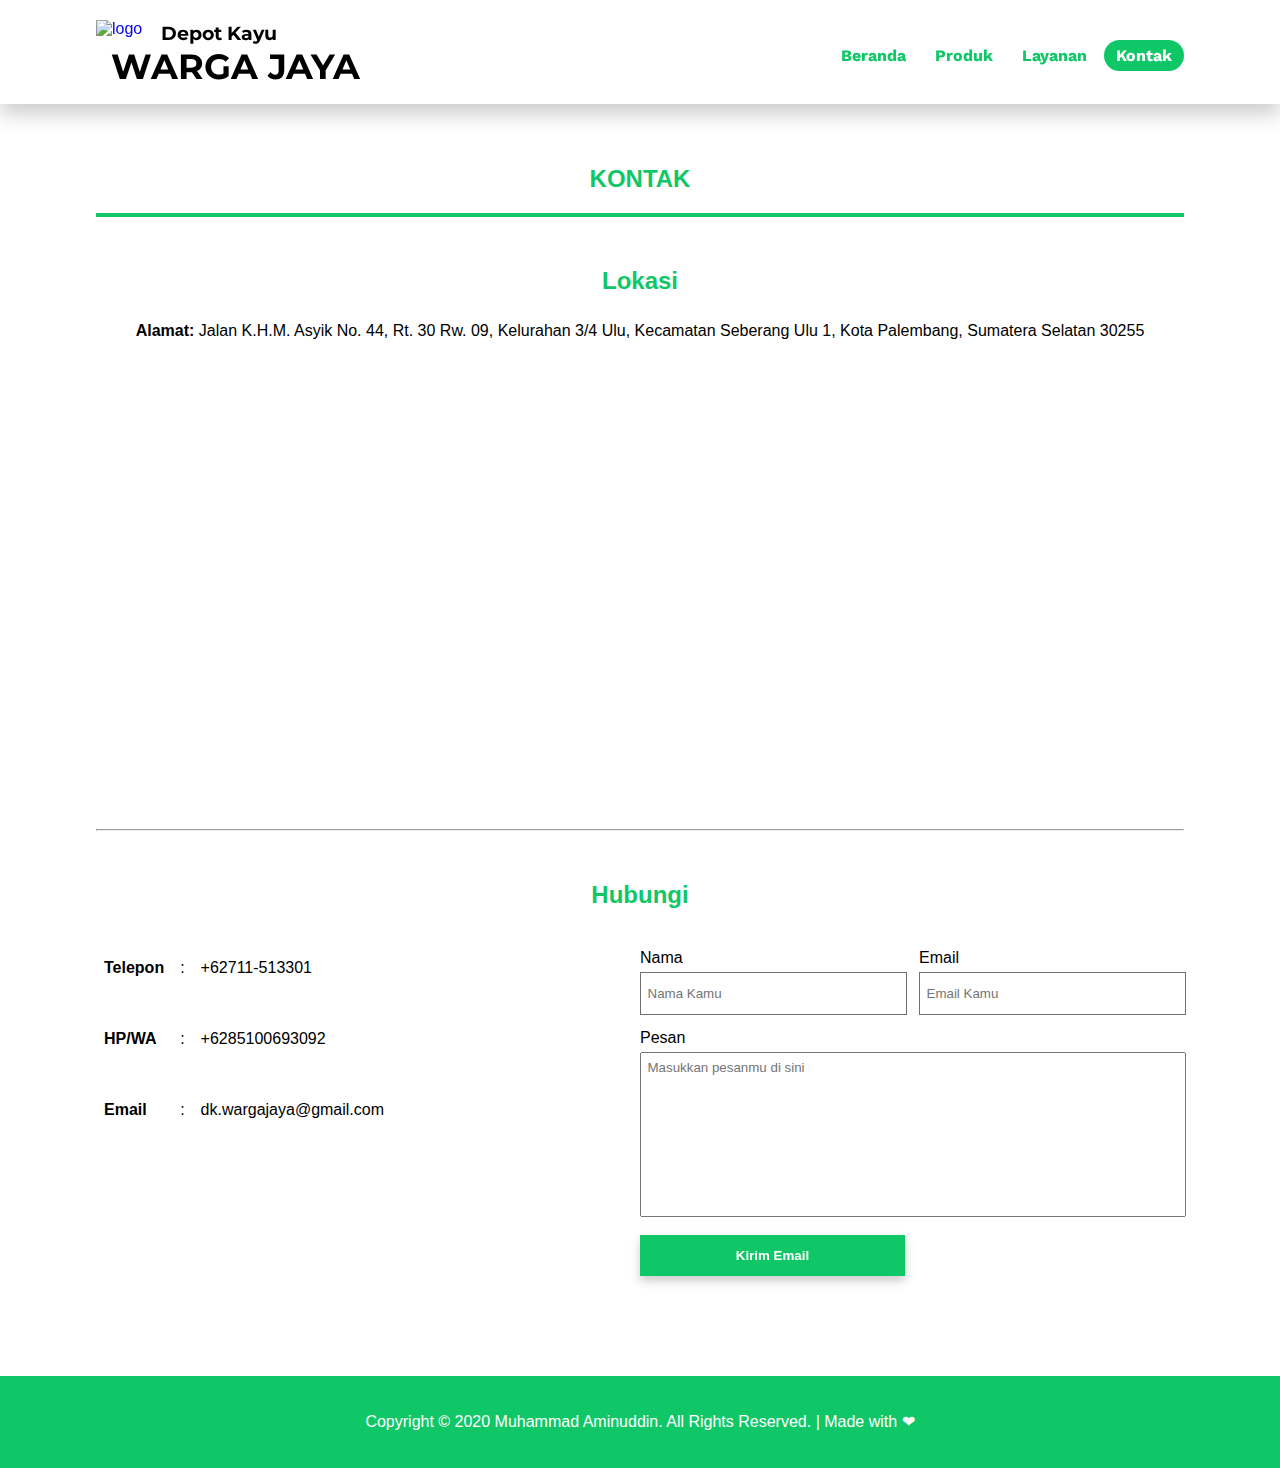
==== html/kontak.html @ 359f3f4c "first commit" ====
<!DOCTYPE html>
<html lang="en">
<head>
	<meta charset="UTF-8">
	<meta name="viewport" content="width=device-width, initial-scale=1.0">
	<meta name="Muhammad Aminuddin" content="Depot Kayu Warga Jaya Website">
	<title>Depot Kayu Warga Jaya</title>
	<link rel="icon" href="../images/logo/logo-g2.ico">
	<!-- Style -->
	<link rel="stylesheet" href="../css/style.css">
	<!-- Font -->
	<link rel="stylesheet" href="https://fonts.googleapis.com/css2?family=Work+Sans" >
	<link rel="stylesheet" href="https://fonts.googleapis.com/css2?family=Montserrat" >
	<!-- Font Awesome -->
	<link rel="stylesheet" href="https://cdnjs.cloudflare.com/ajax/libs/font-awesome/5.15.1/css/all.min.css">
</head>
<body>

	<!-- Header -->
	<header>
		<div class="container">
			<nav>
				<div class="nav-left">
					<a href="beranda.html"><img src="../images/logo/logo-g3.png" alt="logo"></a>
					<div class="brand">
						<h3>Depot Kayu</h3>
						<h1>Warga Jaya</h1>
					</div>
				</div>
				<div class="nav-right">
					<a href="beranda.html">Beranda</a>
					<a href="produk.html">Produk</a>
					<a href="layanan.html">Layanan</a>
					<a href="kontak.html" class="active">Kontak</a>
				</div>
				<label class="burger">
					<hr>
					<hr>
					<hr>
				</label>
			</nav>
		</div>
	</header>

	<!-- Mobile Navigasi -->
	<div class="nav-mobile">
		<a href="beranda.html" class="anchor">Beranda</a>
		<a href="produk.html" class="anchor">Produk</a>
		<a href="layanan.html" class="anchor">Layanan</a>
		<a href="kontak.html" class="anchor active">Kontak</a>
	</div>

	<!-- KONTAK -->
	<div class="space">
		<!-- Kontak -->
		<section class="kontak">
			<div class="container">
				<h2>KONTAK</h2>
				<!-- Lokasi -->
				<div class="lokasi">
					<h4>Lokasi</h4>
						<p><b>Alamat:</b> Jalan K.H.M. Asyik No. 44, Rt. 30 Rw. 09, Kelurahan 3/4 Ulu, Kecamatan Seberang Ulu 1, Kota Palembang, Sumatera Selatan 30255</p>
						<div class="lokasi-map">
							<iframe src="https://www.google.com/maps/embed?pb=!1m14!1m8!1m3!1d15937.336439472387!2d104.758451!3d-3.0044701!3m2!1i1024!2i768!4f13.1!3m3!1m2!1s0x0%3A0xde54f3c7e36d5ca2!2sDepot%20Kayu%20Warga%20Jaya!5e0!3m2!1sid!2sid!4v1605360575220!5m2!1sid!2sid" width="100%" height="450" frameborder="0" style="border:0;" allowfullscreen="" aria-hidden="false" tabindex="0"></iframe>
						</div>
				</div>
				<br>
				<hr>
				<h4>Hubungi</h4>
				<div class="hubungi">
					<div>
						<table class="nomor">
							<tr>
								<th>Telepon</th>
								<td>:</td>
								<td>+62711-513301</td>
							</tr>
							<tr>
								<th>HP/WA</th>
								<td>:</td>
								<td>+6285100693092</td>
							</tr>
							<tr>
								<th>Email</th>
								<td>:</td>
								<td>dk.wargajaya@gmail.com</td>
							</tr>
						</table>
					</div>
					<form class="email-right" action="mailto:dk.wargajaya@gmail.com" method="POST" enctype="text/plain">
						<div class="email-name">
							<label for="name">Nama</label>
							<input id="name" type="text" placeholder="Nama Kamu" autocomplete="off">
						</div>
						<div class="email-email">
							<label for="email">Email</label>
							<input id="email" type="email" placeholder="Email Kamu"  autocomplete="off">
						</div>
						<div class="email-message">
							<label for="message">Pesan</label>
							<textarea name="message" id="message" cols="30" rows="10" placeholder="Masukkan pesanmu di sini"></textarea>
						</div>
						<button class="email-button">Kirim Email</button>
					</form>
				</div>
			</div>
		</section>
	</div>
	
	<!-- Footer -->
	<footer>
		<div class="container">
			<p id="copyright">Copyright &copy; 2020 Muhammad Aminuddin. All Rights Reserved. | Made with ❤</p>
	</footer>

	<script src="../js/main.js"></script>
	<script src="../js/jquery.min.js"></script>
	<script src="../js/bootstrap.min.js"></script>
</body>
</html>
---- css/style.css ----
* {
	padding: 0;
	margin: 0;
}
html {
	scroll-behavior: smooth;
}
body {
	background-color: #fff;
	font-family: sans-serif;
}
a {
	text-decoration: none;
}
ul {
	list-style: none;
}
section {
	padding-top: 50px;
}

/*Header*/
header {
	width: 100%;
	height: 64px;
	padding: 20px 0;
	background-color: #fff;
	position: fixed;
	overflow: hidden;
	transition: .4s;
	z-index: 3;
	filter: drop-shadow(0 10px 10px rgba(0, 0, 0, .2));
}
header.scrolled {
	padding: 10px 0;
}
.container {
	width: 85%;
	margin: 0 auto;
}
.container::after {
	content: '';
	display: block;
	clear: both;
}
.space {
	padding-top: 85px;
	padding-bottom: 100px;
}
.nav-left {
	width: 350px;
	display: inline-block;
	
}
.nav-left img {
	width: 50px;
	float: left;
	transition: .5s; 

}
.nav-left img:hover {
	transform: scale(1.1) rotateX(360deg);
}
.nav-left .brand {
	color: #000;
	font-family: 'Montserrat', sans-serif;
	padding-top: 2px;
}
.nav-left .brand h3 {
	padding-left: 15px;
	float: left;
}
.nav-left .brand h1 {
	padding-left: 15px;
	float: left;
	text-transform: uppercase;
	font-size: 35px;
}
.nav-right {
	float: right;
	font-family: 'Work Sans', sans-serif;
	padding-left: 12px;
	padding-right: 0;
}
.nav-right a {
	font-weight: bold;	
	color: #10c767;
	display: inline-block;
	background-color: #fff;
	border-radius: 20px;
	padding: 6px 12px;
	margin: 20px 0;
}
.nav-right a:hover {
	font-weight: bold;
	color: #fff;
	background-color: #10c767;
}
.nav-right .active {
	font-weight: bold;
	color: #fff;
	background-color: #10c767;
}
.burger {
	width: 30px;
	display: none;
	float: right;
	overflow: hidden;
	margin: 23px;
}
.burger:hover {
	cursor: pointer;
}
.burger hr {
	height: 3px;
	background: #10c767;
	outline: none;
	border: none;
	margin: 4px 0;
	transition: .3s;
}
.burger hr:first-child {
	transform: translateX(-50%);
}
.burger hr:last-child {
	transform: translateX(50%);
}
.burger.clicked hr:first-child {
	transform: translateY(6px) rotate(45deg);
}
.burger.clicked hr:nth-child(2) {
	height: 0;
}
.burger.clicked hr:last-child {
	transform: translateY(-6px) rotate(-45deg);
}
.nav-mobile {
	display: block;
	align-items: center; 
	background-color: #fff;
	position: fixed;
	top: 0;
	left: 0;
	width: 100%;
	margin-top: 84px;
	padding-top: 20px;
	text-align: center; 
	transform:translateY(-350px);
	transition: .3s;
	z-index: 2;
}
.nav-mobile a {
	font-family: 'Work Sans', sans-serif;
	font-weight: bold;
	color: #10c767;
	display: block;
	text-align: center;
	padding: 24px;
	margin-bottom: 5px;
}
.nav-mobile a:hover {
	font-weight: bold;
	color: #fff;
	background-color: #10c767;
}
.nav-mobile .active {
	font-weight: bold;
	color: #fff;
	background-color: #10c767;
}

/*Banner*/
.banner {
	height: 55vh;
	width: 100%;
	padding-top: 190px;
	padding-bottom: 100px;
	position: relative;
	background-image: url("../images/depot.png");
	background-size: cover;
	display: flex;
	justify-content: center;
	align-items: center;
}
.banner:after {
	content: '';
	display: block;	
	position: absolute;
	top: 0;
	right: 0;
	bottom: 0;
	left: 0;
	background-color: #10c767;
	opacity: .5;

}
.banner h1 {
	font-family: 'Quicksand', sans-serif;
	font-size: 45px;
	color: #fff;
	z-index: 1;
	text-align: center;
	border: 3px solid #fff;
	padding: 20px 30px;
	margin: 0 40px;
}

/*Deskripsi*/
.container h2 {
	text-align: center;
	color: #10c767;
	padding-bottom: 20px;
	margin: 30px 0;
	border-bottom: 4px solid #10c767;
}
.container h4 {
	font-size: 24px;
	text-align: center;
	color: #10c767;
	padding: 20px 0;
	margin-top: 30px;
}
.container p {
	text-align: justify;
	text-indent: 50px;
	line-height: 2em;
}

/*Galeri*/
@font-face {
	font-family: "Glyphicons Halflings";
 	src: url("../fonts/glyphicons-halflings-regular.ttf") format("truetype"), 
	url("../fonts/glyphicons-halflings-regular.svg#glyphicons_halflingsregular") format("svg");
}
.glyphicon {
	position: relative;
	top: 1px;
	display: inline-block;
	font-family: "Glyphicons Halflings";
	font-style: normal;
	font-weight: 400;
	line-height: 1;
	-webkit-font-smoothing: antialiased;
	-moz-osx-font-smoothing: grayscale;
}
.glyphicon-chevron-left:before {
	content: "\e079";
}
.glyphicon-chevron-right:before {
	content: "\e080";
}
/*Carousel*/
.carousel-inner > .item > img,
.carousel-inner > .item > a > img {
	display: block;
	max-width: 100%;
	height: auto;
}
.carousel {
	position: relative;
	border: 8px solid #000;
	margin-top: 8px;
	margin-bottom: 50px;
}
.carousel-inner {
	position: relative;
	width: 100%;
	overflow: hidden;
}
.carousel-inner > .item {
	position: relative;
	display: none;
	-webkit-transition: 0.6s ease-in-out left;
	-o-transition: 0.6s ease-in-out left;
	transition: 0.6s ease-in-out left;
}
.carousel-inner > .item > img,
.carousel-inner > .item > a > img {
	line-height: 1;
}
@media all and (transform-3d), (-webkit-transform-3d) {
	.carousel-inner > .item {
		-webkit-transition: -webkit-transform 0.6s ease-in-out;
		-o-transition: -o-transform 0.6s ease-in-out;
		transition: -webkit-transform 0.6s ease-in-out;
		transition: transform 0.6s ease-in-out;
		transition: transform 0.6s ease-in-out, -webkit-transform 0.6s ease-in-out, -o-transform 0.6s ease-in-out;
		-webkit-backface-visibility: hidden;
		backface-visibility: hidden;
		-webkit-perspective: 1000px;
		perspective: 1000px;
	}
	.carousel-inner > .item.next,
	.carousel-inner > .item.active.right {
		-webkit-transform: translate3d(100%, 0, 0);
		transform: translate3d(100%, 0, 0);
		left: 0;
	}
	.carousel-inner > .item.prev,
	.carousel-inner > .item.active.left {
		-webkit-transform: translate3d(-100%, 0, 0);
		transform: translate3d(-100%, 0, 0);
		left: 0;
	}
	.carousel-inner > .item.next.left,
	.carousel-inner > .item.prev.right,
	.carousel-inner > .item.active {
		-webkit-transform: translate3d(0, 0, 0);
		transform: translate3d(0, 0, 0);
		left: 0;
	}
}
.carousel-inner > .active,
.carousel-inner > .next,
.carousel-inner > .prev {
	display: block;
}
.carousel-inner > .active {
	left: 0;
}
.carousel-inner > .next,
.carousel-inner > .prev {
	position: absolute;
	top: 0;
	width: 100%;
}
.carousel-inner > .next {
	left: 100%;
}
.carousel-inner > .prev {
	left: -100%;
}
.carousel-inner > .next.left,
.carousel-inner > .prev.right {
	left: 0;
}
.carousel-inner > .active.left {
	left: -100%;
}
.carousel-inner > .active.right {
	left: 100%;
}
.carousel-control {
	position: absolute;
	top: 0;
	bottom: 0;
	left: 0;
	width: 15%;
	font-size: 20px;
	color: #fff;
	text-align: center;
	text-shadow: 0 1px 2px rgba(0, 0, 0, 0.6);
	background-color: rgba(0, 0, 0, 0);
	filter: alpha(opacity=50);
	opacity: 0.5;
}
.carousel-control.left {
	background-repeat: repeat-x;
}
.carousel-control.right {
	right: 0;
	left: auto;
	background-repeat: repeat-x;
}
.carousel-control:hover,
.carousel-control:focus {
	color: #fff;
	text-decoration: none;
	outline: 0;
	filter: alpha(opacity=90);
	opacity: 0.9;
}
.carousel-control .icon-prev,
.carousel-control .icon-next,
.carousel-control .glyphicon-chevron-left,
.carousel-control .glyphicon-chevron-right {
	position: absolute;
	top: 50%;
	z-index: 5;
	display: inline-block;
	margin-top: -10px;
}
.carousel-control .icon-prev,
.carousel-control .glyphicon-chevron-left {
	left: 50%;
	margin-left: -10px;
}
.carousel-control .icon-next,
.carousel-control .glyphicon-chevron-right {
	right: 50%;
	margin-right: -10px;
}
.carousel-control .icon-prev,
.carousel-control .icon-next {
	width: 20px;
	height: 20px;
	font-family: serif;
	line-height: 1;
}
.carousel-control .icon-prev:before {
	content: "\2039";
}
.carousel-control .icon-next:before {
	content: "\203a";
}
.carousel-indicators {
	position: absolute;
	bottom: 10px;
	left: 50%;
	z-index: 15;
	width: 60%;
	padding-left: 0;
	margin-left: -30%;
	text-align: center;
	list-style: none;
}
.carousel-indicators li {
	display: inline-block;
	width: 10px;
	height: 10px;
	margin: 1px;
	text-indent: -999px;
	cursor: pointer;
	border: 1px solid #fff;
	border-radius: 50%;
}
.carousel-indicators .active {
	width: 12px;
	height: 12px;
	margin: 0;
	background-color: #fff;
}
.carousel-caption {
	position: absolute;
	right: 15%;
	bottom: 20px;
	left: 15%;
	z-index: 10;
	padding-top: 20px;
	padding-bottom: 20px;
	color: #fff;
	text-align: center;
	text-shadow: 0 1px 2px #000;
}
.carousel-caption .btn {
  	text-shadow: none;
}
@media screen and (min-width: 768px) {
	.carousel-control .glyphicon-chevron-left,
	.carousel-control .glyphicon-chevron-right,
	.carousel-control .icon-prev,
	.carousel-control .icon-next {
		width: 30px;
		height: 30px;
		margin-top: -10px;
		font-size: 30px;
	}
	.carousel-control .glyphicon-chevron-left,
	.carousel-control .icon-prev {
		margin-left: -10px;
	}
	.carousel-control .glyphicon-chevron-right,
	.carousel-control .icon-next {
		margin-right: -10px;
	}
	.carousel-caption {
		right: 20%;
		left: 20%;
		padding-bottom: 30px;
	}
	.carousel-indicators {
		bottom: 20px;
	}
}

/*Serbuk Kayu*/
.jenis-serbuk {
	display: grid;
	grid-template-columns: repeat(auto-fit, minmax(300px, 1fr));
	gap: 30px;
}
.jenis-serbuk img {
	width: 100%;
	margin-bottom: 20px;
}
.jenis-serbuk h5 {
	font-size: 20px;
	text-align: center;
	margin-bottom: 20px;
}

/*Tabel*/
table {
	font-family: 'Cambria Math', sans-serif;
 	border-collapse: collapse;
	border-spacing: 0;
	background-color: transparent;
}
td, th {
	padding: 0;
}
th {
  	text-align: left;
}
.table {
  	width: 100%;
  	max-width: 100%;
  	margin-bottom: 20px;
}
.table > thead > tr > th,
.table > tbody > tr > th,
.table > thead > tr > td,
.table > tbody > tr > td {
  	padding: 8px;
  	line-height: 1.42857143;
  	vertical-align: top;
  	border-top: 1px solid #ddd;
}
.table > thead > tr > th {
  	vertical-align: bottom;
  	border-bottom: 2px solid #ddd;
}
.table > thead:first-child > tr:first-child > th,
.table > thead:first-child > tr:first-child > td {
  	border-top: 0;
}
.table-hover > tbody > tr:hover {
	color: #fff;
  	background-color: #10c767;
}
p#harga {
	text-indent: 0;
	font-family: Cambria Math, sans-serif;
}

/*Layanan*/
.jenis-layanan {
	display: grid;
	grid-template-columns: repeat(auto-fit, minmax(300px, 1fr));
	gap: 30px;
	margin-top: 20px;
}
.jenis-layanan img {
	width: 100%;
	margin-bottom: 10px;
}
.jenis-layanan h5 {
	font-size: 20px;
	text-align: center;
	margin-bottom: 20px;
}
.jenis-layanan p {
	text-indent: 0;
}

/*Kontak*/
.lokasi p {
	text-indent: 0;
	text-align: center;
	margin-bottom: 10px;
}

.hubungi {
	display: grid;
	grid-template-columns: repeat(auto-fit, minmax(300px, 1fr));
	margin-top: 20px;
}
.hubungi p {
	text-indent: 0;
	margin-bottom: 10px;
}
.hubungi table {
	font-family: sans-serif;
}
.nomor tr th,
.nomor tr td {
  	padding: 8px;
  	padding-bottom: 40px;
  	line-height: 1.42857143;
}
/*Email-Form*/
.email-right {
	display: grid; 
	grid-template-areas: "name email" "message message" "button null";
	grid-gap: 14px;
}
.email-right .email-name {
	grid-area: name;
}
.email-right .email-email {
	grid-area: email;
}
.email-right .email-message {
	grid-area: message;
}
.email-right .email-message textarea {
	padding: 6.5px;
	width: 97.6%;
	resize: none;
	font-family: sans-serif;
}
.email-right .email-button {
	padding: 13px 20px; 
	background: #10c767;
	font-weight: 600;
	color: #fff;
	display: inline-block;
	cursor: pointer;
	border: none;
	transition: .3s linear;
	filter: drop-shadow(0 5px 5px rgba(0, 0, 0, 0.2));
	grid-area: button;
}
.email-right .email-button:hover {
	filter: drop-shadow(0 10px 10px rgba(0, 0, 0, 0.5));
}
.email-right label {
	display: block;
	margin-bottom: 5px;
}
.email-right input {
	padding: 13px 6.5px;
	border: 1px solid #707070;
	width: 95%
}

/*Footer*/
footer {
	color: #fff;
	padding: 30px 0;
	text-align: center;
	background-color: #10c767;
}
p#copyright {
	text-indent: 0;
	text-align: center;
}

/*Mobile Responsive*/
@media only screen and (max-width: 860px) {
	.burger {
		display: block;
	}
	.nav-right {
		display: none;
	}
	.nav-mobile.showed {
		transform: translateY(0)
	}
}
@media only screen and (max-width: 505px) {
	header .container {
		padding: 0 10px;
	}
	.nav-left {
		margin: 6px 0;
		width: 250px;
	}
	.nav-left img {
		width: 40px;	
	}
	.nav-left .brand h1 {
		font-size: 25px;
	}
	.nav-left .brand h3 {
		font-size: 15px;
	}
}
@media only screen and (max-width: 383px) {
	.nav-left {
		margin: 15px 0;
		width: 190px;
	}
	.nav-left img {
		width: 30px;
		padding: 0;	
		margin: 0;	
	}
	.nav-left .brand h1 {
		font-size: 20px;
	}
	.nav-left .brand h3 {
		font-size: 12px;
	}
}
@media only screen and (max-width: 301px) {
	.nav-left {
		margin: 15px 0;
		width: 30px;
	}
	.nav-left .brand {
		display: none;
	}
}
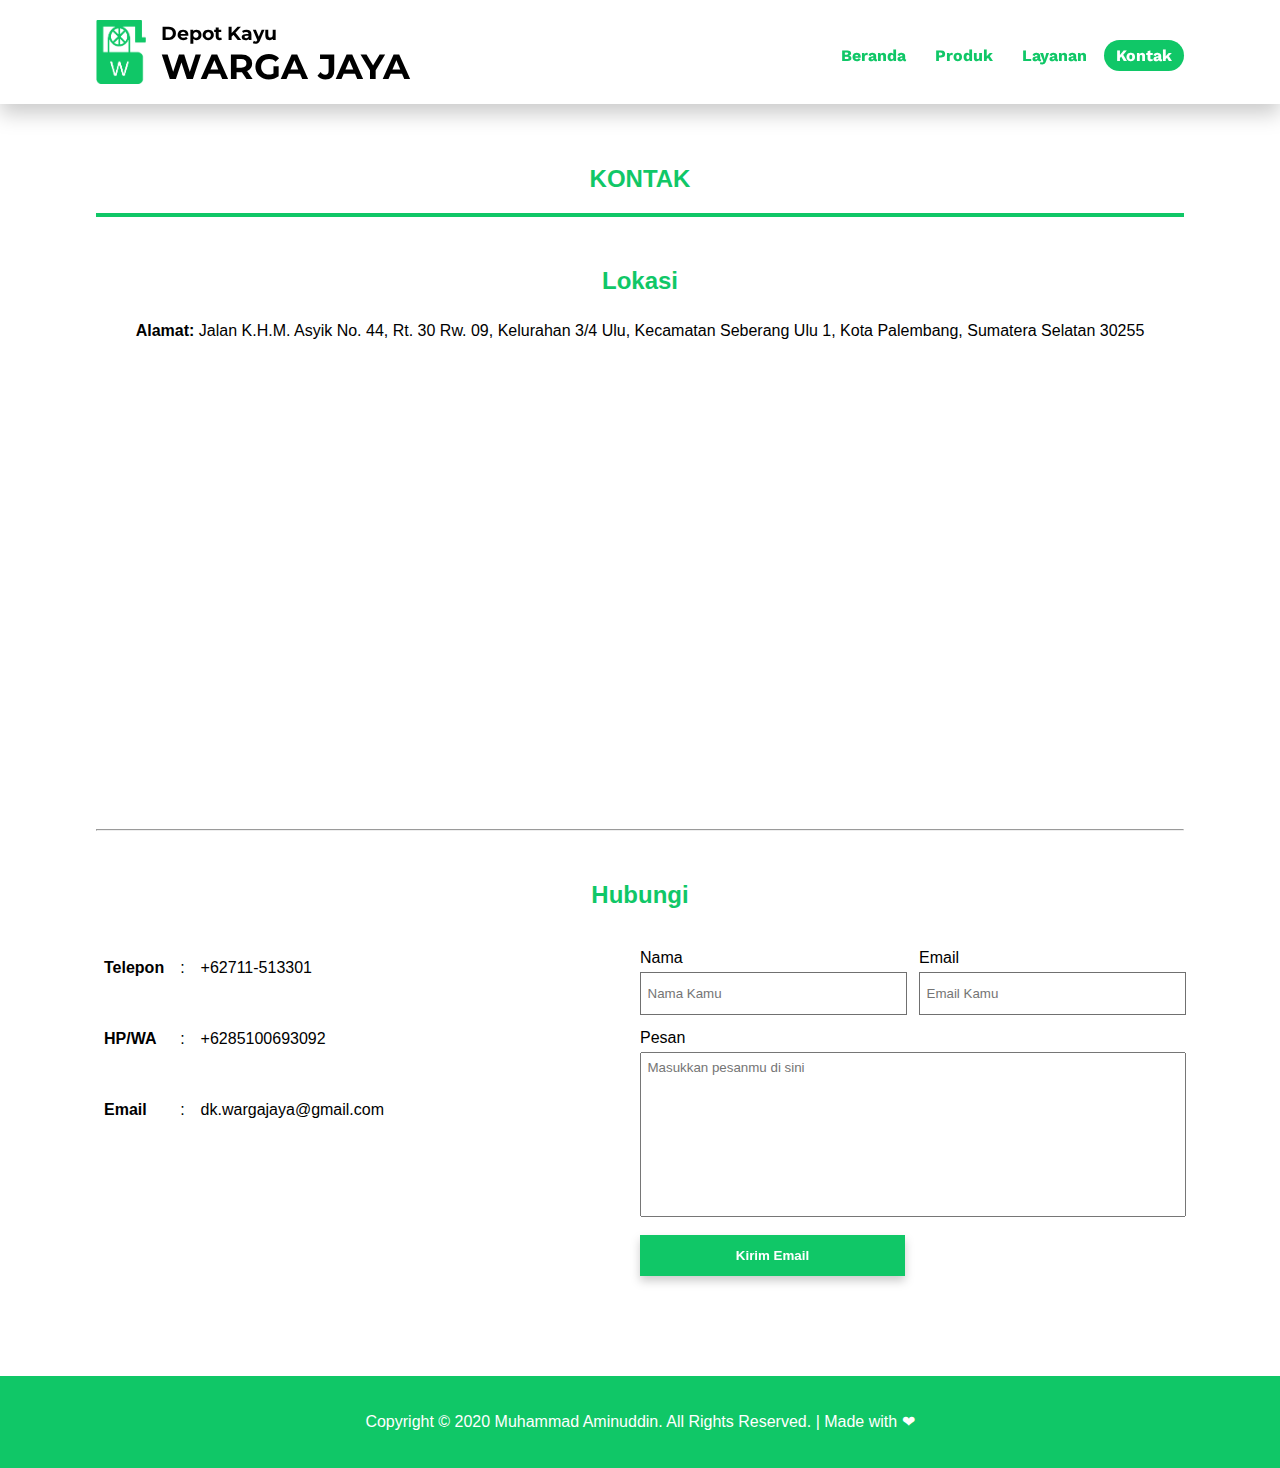
==== commit 424c3489: "Update kontak.html" ====
--- a/html/kontak.html
+++ b/html/kontak.html
@@ -21,14 +21,14 @@
 		<div class="container">
 			<nav>
 				<div class="nav-left">
-					<a href="beranda.html"><img src="../images/logo/logo-g3.png" alt="logo"></a>
+					<a href="../index.html"><img src="../images/logo/logo-g3.png" alt="logo"></a>
 					<div class="brand">
 						<h3>Depot Kayu</h3>
 						<h1>Warga Jaya</h1>
 					</div>
 				</div>
 				<div class="nav-right">
-					<a href="beranda.html">Beranda</a>
+					<a href="../index.html">Beranda</a>
 					<a href="produk.html">Produk</a>
 					<a href="layanan.html">Layanan</a>
 					<a href="kontak.html" class="active">Kontak</a>
@@ -44,7 +44,7 @@
 
 	<!-- Mobile Navigasi -->
 	<div class="nav-mobile">
-		<a href="beranda.html" class="anchor">Beranda</a>
+		<a href="../index.html" class="anchor">Beranda</a>
 		<a href="produk.html" class="anchor">Produk</a>
 		<a href="layanan.html" class="anchor">Layanan</a>
 		<a href="kontak.html" class="anchor active">Kontak</a>
@@ -117,4 +117,4 @@
 	<script src="../js/jquery.min.js"></script>
 	<script src="../js/bootstrap.min.js"></script>
 </body>
-</html>+</html>
